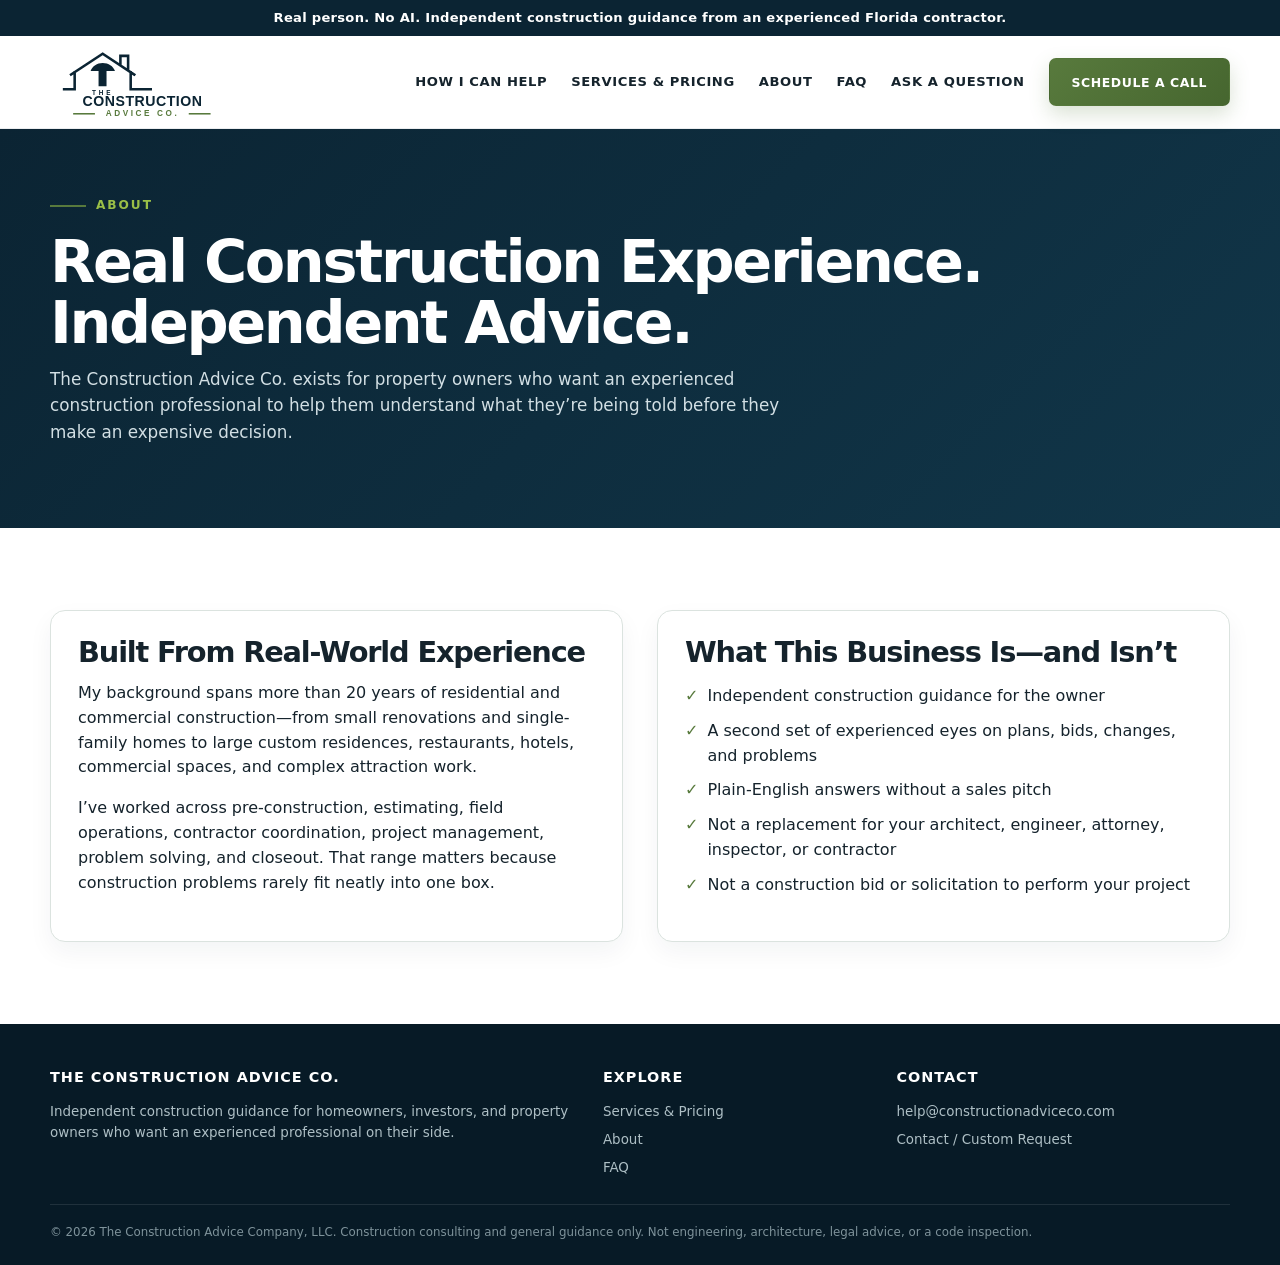
==== about.html @ 318cc496 "Add files via upload Initial website upload" ====
<!DOCTYPE html>
<html lang="en"><head><meta charset="utf-8"/><meta content="width=device-width,initial-scale=1" name="viewport"/><title>About | The Construction Advice Co.</title><meta content="Independent construction advice from an experienced Florida contractor." name="description"/><link href="assets/favicon.svg" rel="icon" type="image/svg+xml"/><link href="assets/styles.css" rel="stylesheet"/></head><body data-page="about"><a class="skip" href="#main">Skip to content</a>
<div class="topbar" data-cms="global.topbar">Real person. No AI. Independent construction guidance from an experienced Florida contractor.</div>
<header class="site-header"><div class="container header-inner">
<a aria-label="The Construction Advice Co. home" href="index.html"><img alt="The Construction Advice Co." class="brand-logo" src="assets/logo.svg"/></a>
<nav aria-label="Main navigation" class="nav" data-nav=""><a href="index.html#help">How I Can Help</a><a href="services.html">Services &amp; Pricing</a><a href="about.html">About</a><a href="faq.html">FAQ</a><a href="index.html#ask">Ask a Question</a><a class="btn btn-primary" data-cms-href="global.scheduleUrl" data-cms-text="global.scheduleLabel" data-config-link="scheduleStrategySession" href="strategy-session.html">Schedule a Call</a></nav>
<button aria-label="Open navigation" class="menu" data-menu="">☰</button></div></header>
<main id="main"><section class="page-hero"><div class="container"><div class="eyebrow" data-cms="about.eyebrow" style="color:var(--lime)">About</div><h1 data-cms="about.title">Real Construction Experience. Independent Advice.</h1><p data-cms="about.intro">The Construction Advice Co. exists for property owners who want an experienced construction professional to help them understand what they’re being told before they make an expensive decision.</p></div></section><section class="section"><div class="container two-col"><div class="content-card"><h2 data-cms="about.leftTitle">Built From Real-World Experience</h2><p data-cms="about.leftP1">My background spans more than 20 years of residential and commercial construction—from small renovations and single-family homes to large custom residences, restaurants, hotels, commercial spaces, and complex attraction work.</p><p data-cms="about.leftP2">I’ve worked across pre-construction, estimating, field operations, contractor coordination, project management, problem solving, and closeout. That range matters because construction problems rarely fit neatly into one box.</p></div><div class="content-card"><h2 data-cms="about.rightTitle">What This Business Is—and Isn’t</h2><ul class="checklist"><li data-cms="about.rightBullets.0">Independent construction guidance for the owner</li><li data-cms="about.rightBullets.1">A second set of experienced eyes on plans, bids, changes, and problems</li><li data-cms="about.rightBullets.2">Plain-English answers without a sales pitch</li><li data-cms="about.rightBullets.3">Not a replacement for your architect, engineer, attorney, inspector, or contractor</li><li data-cms="about.rightBullets.4">Not a construction bid or solicitation to perform your project</li></ul></div></div></section></main><footer class="footer"><div class="container"><div class="footer-grid">
<div><h3>The Construction Advice Co.</h3><p data-cms="global.footerDescription">Independent construction guidance for homeowners, investors, and property owners who want an experienced professional on their side.</p></div>
<div><h3>Explore</h3><div class="footer-links"><a href="services.html">Services &amp; Pricing</a><a href="about.html">About</a><a href="faq.html">FAQ</a></div></div>
<div><h3>Contact</h3><div class="footer-links"><a data-cms-email="global.contactEmail" href="mailto:help@constructionadviceco.com">help@constructionadviceco.com</a><a href="contact.html">Contact / Custom Request</a></div></div>
</div><div class="copyright" data-cms="global.disclaimer">© 2026 The Construction Advice Company, LLC. Construction consulting and general guidance only. Not engineering, architecture, legal advice, or a code inspection.</div></div></footer>
<script src="assets/site-config.js"></script><script src="assets/cms-content.js"></script><script src="assets/script.js"></script></body></html>
---- assets/styles.css ----
:root{
  --navy:#0b2433;--navy2:#113649;--green:#587a3d;--green2:#779c50;--lime:#9abf47;
  --ink:#15232c;--muted:#5f6d75;--soft:#f4f7f5;--line:#dbe3df;--white:#fff;
  --shadow:0 20px 50px rgba(11,36,51,.12);--radius:18px;--max:1180px
}
*{box-sizing:border-box}html{scroll-behavior:smooth}body{margin:0;color:var(--ink);background:#fff;font-family:Inter,ui-sans-serif,system-ui,-apple-system,BlinkMacSystemFont,"Segoe UI",sans-serif;line-height:1.55}a{color:inherit;text-decoration:none}img,svg{max-width:100%;display:block}button,input,textarea,select{font:inherit}.container{width:min(var(--max),calc(100% - 40px));margin:auto}.skip{position:absolute;left:-9999px}.skip:focus{left:10px;top:10px;background:#fff;padding:10px;z-index:9999}
.topbar{background:var(--navy);color:#fff;text-align:center;padding:8px 18px;font-size:.82rem;font-weight:700;letter-spacing:.02em}.site-header{position:sticky;top:0;z-index:50;background:rgba(255,255,255,.96);backdrop-filter:blur(12px);border-bottom:1px solid rgba(11,36,51,.08)}.header-inner{min-height:92px;display:flex;align-items:center;justify-content:space-between;gap:24px}.brand-logo{width:250px;max-height:72px;object-fit:contain;object-position:left center}.nav{display:flex;gap:24px;align-items:center;font-size:.82rem;font-weight:850;text-transform:uppercase;letter-spacing:.045em}.nav a:not(.btn){padding:12px 0;position:relative}.nav a:not(.btn)::after{content:"";position:absolute;left:0;right:100%;bottom:4px;height:2px;background:var(--green);transition:.2s}.nav a:hover::after{right:0}.menu{display:none;width:46px;height:46px;border:1px solid var(--line);background:#fff;border-radius:8px;font-size:1.35rem}.btn{display:inline-flex;align-items:center;justify-content:center;min-height:48px;padding:0 22px;border-radius:7px;border:1px solid transparent;font-weight:850;text-transform:uppercase;letter-spacing:.045em;font-size:.78rem;cursor:pointer;transition:.2s}.btn:hover{transform:translateY(-2px)}.btn-primary{background:linear-gradient(135deg,var(--green),#46662f);color:#fff;box-shadow:0 8px 20px rgba(88,122,61,.22)}.btn-navy{background:var(--navy);color:#fff}.btn-outline{border-color:#9fb09f;color:var(--green);background:#fff}.btn-light{background:#fff;color:var(--navy)}
.hero{position:relative;overflow:hidden;border-bottom:1px solid var(--line);background:linear-gradient(90deg,#fff 0%,rgba(255,255,255,.97) 44%,rgba(244,247,245,.78) 100%)}.hero:before{content:"";position:absolute;inset:0;background:linear-gradient(rgba(11,36,51,.035) 1px,transparent 1px),linear-gradient(90deg,rgba(11,36,51,.035) 1px,transparent 1px);background-size:40px 40px;mask-image:linear-gradient(to right,transparent 20%,#000 90%)}.hero:after{content:"";position:absolute;width:620px;height:410px;right:-80px;bottom:-120px;border:2px solid rgba(11,36,51,.08);border-radius:18px;transform:rotate(-7deg);background:linear-gradient(90deg,transparent 0 18%,rgba(11,36,51,.07) 18% 18.5%,transparent 18.5% 48%,rgba(11,36,51,.07) 48% 48.5%,transparent 48.5%),linear-gradient(transparent 0 23%,rgba(11,36,51,.07) 23% 23.5%,transparent 23.5% 60%,rgba(11,36,51,.07) 60% 60.5%,transparent 60.5%),rgba(255,255,255,.55);box-shadow:0 35px 80px rgba(11,36,51,.08)}.hero-grid{position:relative;z-index:2;display:grid;grid-template-columns:1.08fr .92fr;gap:58px;align-items:center;padding:76px 0 56px}.eyebrow{color:var(--green);font-size:.76rem;font-weight:900;letter-spacing:.16em;text-transform:uppercase;display:flex;align-items:center;gap:10px;margin-bottom:17px}.eyebrow:before{content:"";width:36px;height:2px;background:var(--green)}h1,h2,h3,p{margin-top:0}.hero h1{font-size:clamp(3.2rem,6.4vw,5.9rem);line-height:.95;letter-spacing:-.052em;text-transform:uppercase;margin-bottom:22px;color:var(--navy)}.hero h1 span{color:var(--green)}.hero-copy>p{font-size:1.13rem;line-height:1.7;color:#3d4c55;max-width:650px}.hero-actions{display:flex;flex-wrap:wrap;gap:13px;margin:29px 0}.microproof{display:flex;gap:10px;align-items:center;font-size:.88rem;color:var(--muted);font-weight:650}.microproof .dot{width:29px;height:29px;display:grid;place-items:center;border-radius:50%;background:var(--green);color:#fff;font-weight:900}
.ask-card{background:linear-gradient(145deg,var(--navy2),#071b27);color:#fff;padding:30px;border-radius:var(--radius);border:1px solid rgba(154,191,71,.55);box-shadow:var(--shadow)}.ask-card h2{font-size:2rem;text-transform:uppercase;margin-bottom:7px}.ask-card>p{color:#d9e5e9;font-size:.94rem}.form{display:grid;gap:13px}.form label{font-size:.76rem;font-weight:850;text-transform:uppercase;letter-spacing:.07em}.form input,.form textarea,.form select{width:100%;padding:13px 14px;border-radius:8px;border:1px solid #bdc9ce;background:#fff;color:var(--ink);outline:none}.form textarea{min-height:132px;resize:vertical}.form input:focus,.form textarea:focus,.form select:focus{border-color:var(--lime);box-shadow:0 0 0 3px rgba(154,191,71,.17)}.counter{text-align:right;color:#b7c5ca;font-size:.77rem;margin-top:-7px}.form-note{font-size:.76rem;color:#b8c5ca}.form-check{display:flex;gap:9px;align-items:flex-start;color:#dce6e9;font-size:.77rem}.form-check input{width:auto;margin-top:3px}.success{display:none;padding:12px 14px;border-radius:8px;background:#edf6e7;color:#375323;font-weight:750}.success.show{display:block}.ask-card .success{background:rgba(154,191,71,.16);color:#d8f0b9}
.trust{background:var(--navy);color:#fff}.trust-grid{display:grid;grid-template-columns:repeat(4,1fr)}.trust-item{display:grid;grid-template-columns:44px 1fr;gap:14px;align-items:center;padding:27px 24px;border-right:1px solid rgba(255,255,255,.14)}.trust-item:last-child{border-right:0}.trust-icon{width:42px;height:42px;color:var(--lime)}.trust-item strong{display:block;text-transform:uppercase;font-size:.82rem;letter-spacing:.055em;margin-bottom:4px}.trust-item span{display:block;color:#cad8dd;font-size:.8rem}
.section{padding:82px 0}.section-soft{background:var(--soft)}.section-dark{background:linear-gradient(135deg,var(--navy),#071b27);color:#fff}.section-head{max-width:780px;margin-bottom:36px}.section-head.center{text-align:center;margin-inline:auto}.section-head.center .eyebrow{justify-content:center}.section h2,.page-hero h1{font-size:clamp(2.35rem,4.6vw,4rem);line-height:1.03;letter-spacing:-.04em;margin-bottom:13px}.section-head p{color:var(--muted);font-size:1.04rem}.section-dark .section-head p{color:#cad8dd}.service-grid{display:grid;grid-template-columns:repeat(4,1fr);gap:16px}.service-card{position:relative;display:flex;flex-direction:column;padding:24px;background:#fff;border:1px solid var(--line);border-radius:15px;box-shadow:0 9px 24px rgba(11,36,51,.05);min-height:420px}.service-card.featured{border:2px solid var(--green);box-shadow:0 18px 40px rgba(88,122,61,.16);transform:translateY(-6px)}.badge{position:absolute;top:-13px;left:50%;transform:translateX(-50%);white-space:nowrap;background:var(--green);color:#fff;padding:6px 12px;border-radius:999px;font-size:.66rem;text-transform:uppercase;font-weight:900;letter-spacing:.08em}.service-icon{width:58px;height:58px;border-radius:50%;display:grid;place-items:center;color:var(--green);background:#edf3e9;margin-bottom:15px}.service-icon svg{width:31px;height:31px}.service-card h3{font-size:1.16rem;margin-bottom:5px}.price{font-size:2.05rem;color:var(--green);font-weight:900;letter-spacing:-.035em;margin:8px 0 13px}.price small{font-size:.85rem;letter-spacing:0}.service-card p{color:var(--muted);font-size:.9rem}.service-card ul{list-style:none;margin:4px 0 21px;padding:0;display:grid;gap:8px;font-size:.84rem;color:#44525a}.service-card li{display:flex;gap:8px}.service-card li:before{content:"✓";font-weight:900;color:var(--green)}.service-card .btn{margin-top:auto}.strategy-bar{display:grid;grid-template-columns:auto 1fr auto;align-items:center;gap:18px;margin-top:22px;padding:18px 22px;background:#fff;border:1px solid var(--line);border-radius:13px}.strategy-bar .service-icon{margin:0;width:50px;height:50px}.strategy-bar strong{display:block;font-size:1rem}.strategy-bar p{margin:3px 0 0;color:var(--muted);font-size:.86rem}.secondary-grid{display:grid;grid-template-columns:repeat(3,1fr);gap:16px;margin-top:18px}.secondary-card{background:#fff;border:1px solid var(--line);border-radius:13px;padding:21px}.secondary-card h3{font-size:1rem;margin-bottom:5px}.secondary-card p{color:var(--muted);font-size:.85rem;margin-bottom:11px}.mini-price{font-size:1.2rem;font-weight:900;color:var(--green)}
.projects{display:grid;grid-template-columns:repeat(7,1fr);border:1px solid var(--line);border-radius:14px;overflow:hidden}.project{min-height:145px;display:flex;flex-direction:column;align-items:center;justify-content:center;text-align:center;gap:12px;padding:18px;border-right:1px solid var(--line);background:#fff}.project:last-child{border-right:0}.project svg{width:38px;height:38px;color:var(--navy)}.project strong{font-size:.75rem;text-transform:uppercase;letter-spacing:.045em}
.experience-grid{display:grid;grid-template-columns:.87fr 1.13fr;gap:60px;align-items:center}.blueprint{min-height:430px;border:1px solid rgba(255,255,255,.16);border-radius:18px;background:linear-gradient(rgba(255,255,255,.05) 1px,transparent 1px),linear-gradient(90deg,rgba(255,255,255,.05) 1px,transparent 1px),#0d3042;background-size:24px 24px;position:relative}.blueprint svg{position:absolute;inset:34px;width:calc(100% - 68px);height:calc(100% - 68px);color:var(--lime)}.experience-copy h2 span{color:var(--lime)}.experience-copy p{color:#cfdbdf;font-size:1rem;line-height:1.72}.stats{display:grid;grid-template-columns:repeat(3,1fr);gap:14px;margin-top:25px}.stat{padding:17px;border:1px solid rgba(255,255,255,.14);border-radius:11px;background:rgba(255,255,255,.04)}.stat strong{display:block;color:var(--lime);font-size:1.75rem}.stat span{font-size:.72rem;color:#c8d5d9;text-transform:uppercase;letter-spacing:.07em}
.page-hero{padding:67px 0;background:linear-gradient(135deg,var(--navy),var(--navy2));color:#fff}.page-hero p{max-width:760px;color:#d2dfe4;font-size:1.05rem}.price-list{display:grid;gap:14px}.price-row{display:grid;grid-template-columns:1.1fr .5fr 1.55fr auto;gap:17px;align-items:center;background:#fff;border:1px solid var(--line);border-radius:13px;padding:20px}.price-row strong{font-size:1rem}.amount{font-size:1.35rem;font-weight:900;color:var(--green)}.details{color:var(--muted);font-size:.87rem}.two-col{display:grid;grid-template-columns:1fr 1fr;gap:34px}.content-card{background:#fff;border:1px solid var(--line);border-radius:15px;padding:27px;box-shadow:0 10px 24px rgba(11,36,51,.05)}.content-card h2{font-size:1.8rem}.checklist{display:grid;gap:10px;padding:0;list-style:none}.checklist li{display:flex;gap:9px}.checklist li:before{content:"✓";font-weight:900;color:var(--green)}.notice{border-left:4px solid var(--green);background:#edf3e9;border-radius:8px;padding:14px 16px;color:#3c4d43;font-size:.86rem}.form-card{max-width:820px;margin:auto;background:#fff;border:1px solid var(--line);border-radius:16px;padding:29px;box-shadow:var(--shadow)}.form-card .form-note{color:var(--muted)}.file-help{font-size:.76rem;color:var(--muted);margin-top:-7px}.payment-box{display:grid;grid-template-columns:1fr auto;align-items:center;gap:18px;padding:20px;border:1px solid var(--line);background:#fff;border-radius:13px;margin-bottom:22px}.payment-box h3{margin-bottom:4px}.payment-box p{margin-bottom:0;color:var(--muted);font-size:.85rem}
.faq{display:grid;gap:12px}.faq details{background:#fff;border:1px solid var(--line);border-radius:11px;padding:17px 19px}.faq summary{cursor:pointer;font-weight:850}.faq p{color:var(--muted);font-size:.9rem;margin:12px 0 0}.final-cta{padding:50px 0;background:linear-gradient(115deg,#45642f,var(--green));color:#fff}.final-inner{display:flex;justify-content:space-between;align-items:center;gap:28px}.final-cta h2{margin-bottom:5px;font-size:clamp(2rem,4vw,3.2rem)}.final-cta p{margin-bottom:0;color:#ebf2e8}.footer{background:#071a26;color:#b9c8ce;padding:42px 0 24px}.footer-grid{display:grid;grid-template-columns:1.4fr .7fr .9fr;gap:34px}.footer h3{color:#fff;font-size:.9rem;text-transform:uppercase;letter-spacing:.07em}.footer p,.footer a{font-size:.84rem;color:#aebfc5}.footer-links{display:grid;gap:7px}.copyright{border-top:1px solid rgba(255,255,255,.1);padding-top:18px;margin-top:25px;font-size:.74rem;color:#7f939b}
@media(max-width:1050px){.nav{position:fixed;display:none;inset:92px 20px auto 20px;flex-direction:column;align-items:stretch;padding:20px;background:#fff;border:1px solid var(--line);box-shadow:var(--shadow);border-radius:12px}.nav.open{display:flex}.nav a{text-align:center}.menu{display:block}.hero-grid,.experience-grid{grid-template-columns:1fr}.service-grid{grid-template-columns:repeat(2,1fr)}.projects{grid-template-columns:repeat(4,1fr)}.project{border-bottom:1px solid var(--line)}.price-row{grid-template-columns:1fr}.two-col{grid-template-columns:1fr}.secondary-grid{grid-template-columns:1fr 1fr}}
@media(max-width:720px){.container{width:min(var(--max),calc(100% - 26px))}.header-inner{min-height:78px}.brand-logo{width:205px}.nav{inset:78px 13px auto 13px}.hero-grid{padding:52px 0 42px}.hero h1{font-size:3.2rem}.hero-actions{flex-direction:column}.hero-actions .btn{width:100%}.trust-grid{grid-template-columns:1fr 1fr}.trust-item:nth-child(2){border-right:0}.service-grid,.secondary-grid{grid-template-columns:1fr}.service-card.featured{transform:none}.strategy-bar{grid-template-columns:1fr}.strategy-bar .service-icon{display:none}.projects{grid-template-columns:1fr 1fr}.project:nth-child(even){border-right:0}.stats{grid-template-columns:1fr}.payment-box{grid-template-columns:1fr}.final-inner{flex-direction:column;align-items:flex-start}.final-inner .btn{width:100%}.footer-grid{grid-template-columns:1fr}.section{padding:62px 0}}
@media(max-width:460px){.brand-logo{width:170px}.trust-grid,.projects{grid-template-columns:1fr}.trust-item,.project{border-right:0}.hero h1{font-size:2.75rem}.ask-card{padding:22px 18px}}
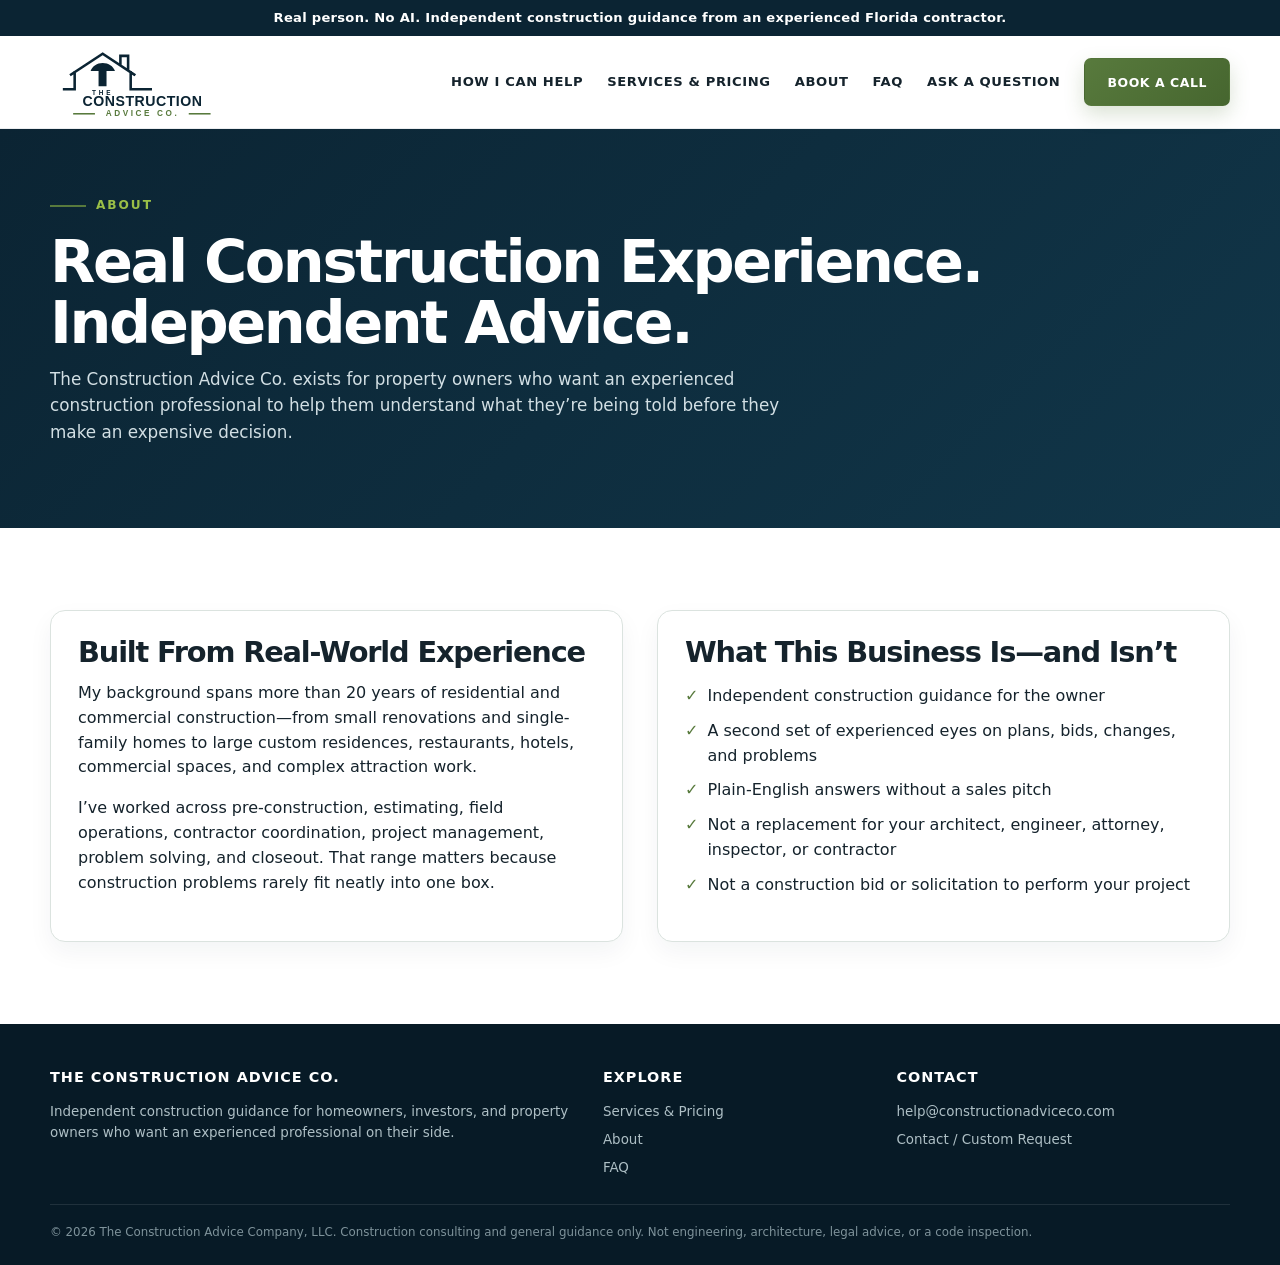
==== commit ef676494: "Add files via upload Services Change" ====
--- a/about.html
+++ b/about.html
@@ -3,7 +3,7 @@
 <div class="topbar" data-cms="global.topbar">Real person. No AI. Independent construction guidance from an experienced Florida contractor.</div>
 <header class="site-header"><div class="container header-inner">
 <a aria-label="The Construction Advice Co. home" href="index.html"><img alt="The Construction Advice Co." class="brand-logo" src="assets/logo.svg"/></a>
-<nav aria-label="Main navigation" class="nav" data-nav=""><a href="index.html#help">How I Can Help</a><a href="services.html">Services &amp; Pricing</a><a href="about.html">About</a><a href="faq.html">FAQ</a><a href="index.html#ask">Ask a Question</a><a class="btn btn-primary" data-cms-href="global.scheduleUrl" data-cms-text="global.scheduleLabel" data-config-link="scheduleStrategySession" href="strategy-session.html">Schedule a Call</a></nav>
+<nav aria-label="Main navigation" class="nav" data-nav=""><a href="index.html#help">How I Can Help</a><a href="services.html">Services &amp; Pricing</a><a href="about.html">About</a><a href="faq.html">FAQ</a><a href="index.html#ask">Ask a Question</a><a class="btn btn-primary" data-cms-href="global.scheduleUrl" data-cms-text="global.scheduleLabel" data-config-link="scheduleBuilderCall" href="/builder-call">Book a Call</a></nav>
 <button aria-label="Open navigation" class="menu" data-menu="">☰</button></div></header>
 <main id="main"><section class="page-hero"><div class="container"><div class="eyebrow" data-cms="about.eyebrow" style="color:var(--lime)">About</div><h1 data-cms="about.title">Real Construction Experience. Independent Advice.</h1><p data-cms="about.intro">The Construction Advice Co. exists for property owners who want an experienced construction professional to help them understand what they’re being told before they make an expensive decision.</p></div></section><section class="section"><div class="container two-col"><div class="content-card"><h2 data-cms="about.leftTitle">Built From Real-World Experience</h2><p data-cms="about.leftP1">My background spans more than 20 years of residential and commercial construction—from small renovations and single-family homes to large custom residences, restaurants, hotels, commercial spaces, and complex attraction work.</p><p data-cms="about.leftP2">I’ve worked across pre-construction, estimating, field operations, contractor coordination, project management, problem solving, and closeout. That range matters because construction problems rarely fit neatly into one box.</p></div><div class="content-card"><h2 data-cms="about.rightTitle">What This Business Is—and Isn’t</h2><ul class="checklist"><li data-cms="about.rightBullets.0">Independent construction guidance for the owner</li><li data-cms="about.rightBullets.1">A second set of experienced eyes on plans, bids, changes, and problems</li><li data-cms="about.rightBullets.2">Plain-English answers without a sales pitch</li><li data-cms="about.rightBullets.3">Not a replacement for your architect, engineer, attorney, inspector, or contractor</li><li data-cms="about.rightBullets.4">Not a construction bid or solicitation to perform your project</li></ul></div></div></section></main><footer class="footer"><div class="container"><div class="footer-grid">
 <div><h3>The Construction Advice Co.</h3><p data-cms="global.footerDescription">Independent construction guidance for homeowners, investors, and property owners who want an experienced professional on their side.</p></div>
--- a/assets/styles.css
+++ b/assets/styles.css
@@ -16,3 +16,19 @@
 @media(max-width:1050px){.nav{position:fixed;display:none;inset:92px 20px auto 20px;flex-direction:column;align-items:stretch;padding:20px;background:#fff;border:1px solid var(--line);box-shadow:var(--shadow);border-radius:12px}.nav.open{display:flex}.nav a{text-align:center}.menu{display:block}.hero-grid,.experience-grid{grid-template-columns:1fr}.service-grid{grid-template-columns:repeat(2,1fr)}.projects{grid-template-columns:repeat(4,1fr)}.project{border-bottom:1px solid var(--line)}.price-row{grid-template-columns:1fr}.two-col{grid-template-columns:1fr}.secondary-grid{grid-template-columns:1fr 1fr}}
 @media(max-width:720px){.container{width:min(var(--max),calc(100% - 26px))}.header-inner{min-height:78px}.brand-logo{width:205px}.nav{inset:78px 13px auto 13px}.hero-grid{padding:52px 0 42px}.hero h1{font-size:3.2rem}.hero-actions{flex-direction:column}.hero-actions .btn{width:100%}.trust-grid{grid-template-columns:1fr 1fr}.trust-item:nth-child(2){border-right:0}.service-grid,.secondary-grid{grid-template-columns:1fr}.service-card.featured{transform:none}.strategy-bar{grid-template-columns:1fr}.strategy-bar .service-icon{display:none}.projects{grid-template-columns:1fr 1fr}.project:nth-child(even){border-right:0}.stats{grid-template-columns:1fr}.payment-box{grid-template-columns:1fr}.final-inner{flex-direction:column;align-items:flex-start}.final-inner .btn{width:100%}.footer-grid{grid-template-columns:1fr}.section{padding:62px 0}}
 @media(max-width:460px){.brand-logo{width:170px}.trust-grid,.projects{grid-template-columns:1fr}.trust-item,.project{border-right:0}.hero h1{font-size:2.75rem}.ask-card{padding:22px 18px}}
+
+/* Simplified three-service offer layout */
+.service-grid-three{grid-template-columns:repeat(3,1fr);max-width:1040px;margin-inline:auto}
+.custom-help{display:flex;align-items:center;justify-content:space-between;gap:24px;margin-top:24px;padding:22px 24px;background:#fff;border:1px solid var(--line);border-radius:13px}
+.custom-help strong{display:block;font-size:1rem;margin-bottom:3px}.custom-help p{margin:0;color:var(--muted);font-size:.9rem}
+@media(max-width:1050px){.service-grid-three{grid-template-columns:repeat(3,1fr)}}
+@media(max-width:900px){.service-grid-three{grid-template-columns:1fr}.custom-help{align-items:flex-start;flex-direction:column}.custom-help .btn{width:100%}}
+
+/* Service copy v3: three clear buying levels */
+.service-grid-three .service-card{min-height:560px;padding:28px}
+.service-grid-three .service-card h3{font-size:1.25rem;line-height:1.25}
+.service-grid-three .service-card p{font-size:.93rem;line-height:1.62}
+.service-grid-three .service-card ul{margin-top:8px}
+.service-note{margin:2px 0 20px;padding:13px 0 0;border-top:1px solid var(--line);color:var(--navy);font-size:.82rem;font-weight:780;line-height:1.45}
+.service-grid-three .service-card .btn{margin-top:auto}
+@media(max-width:900px){.service-grid-three .service-card{min-height:auto}}
